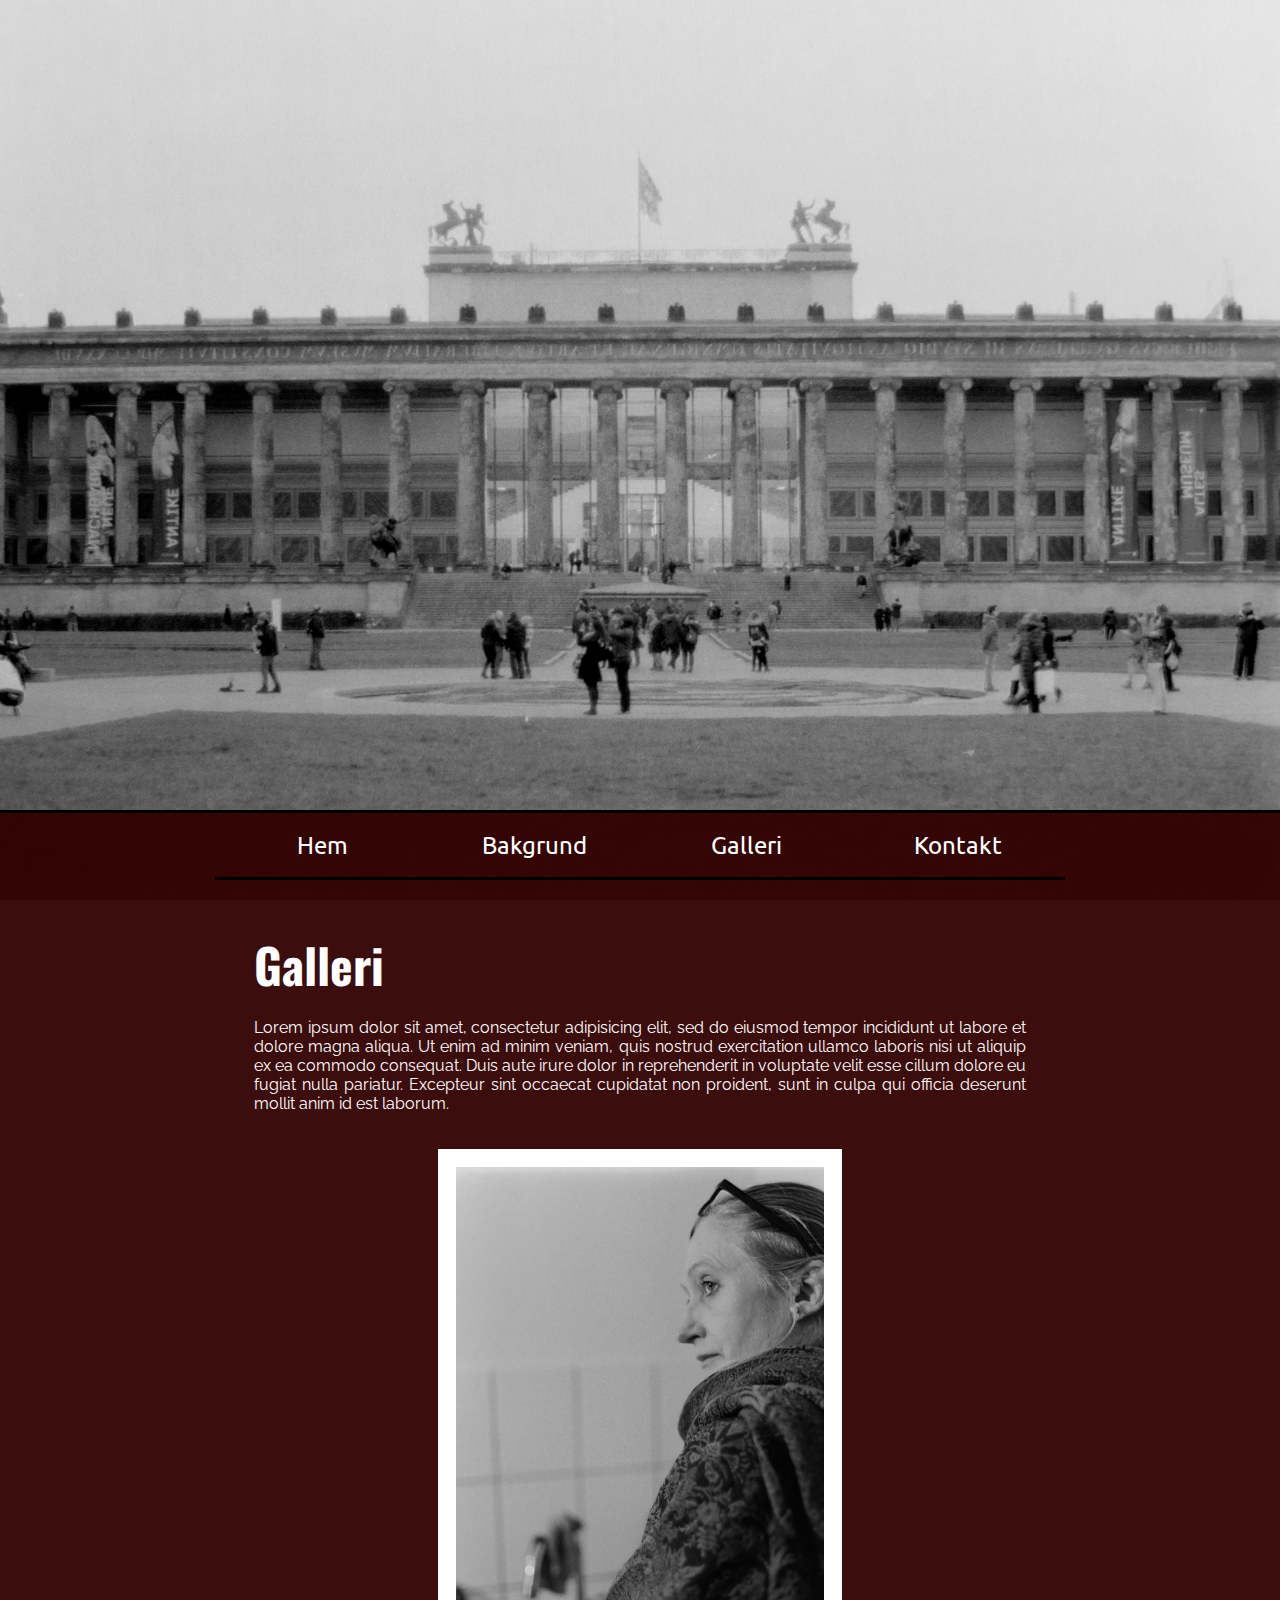
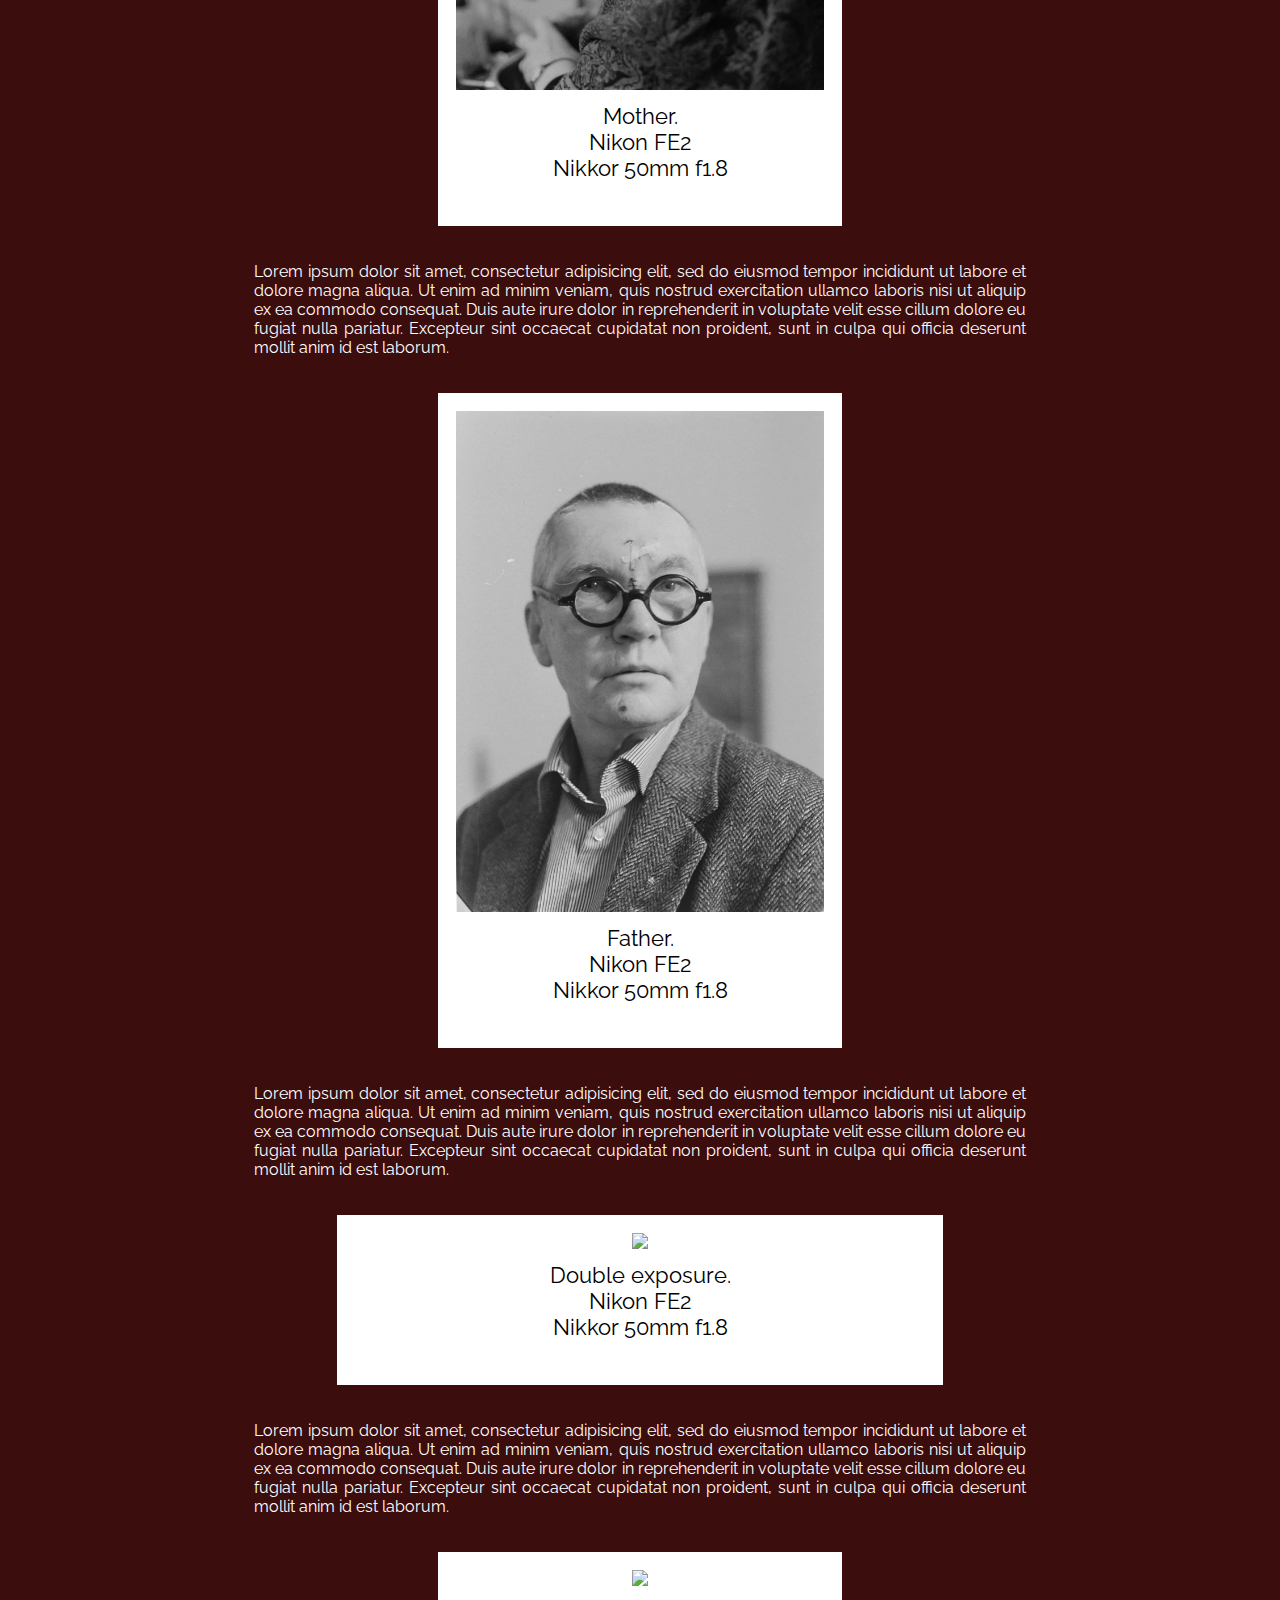
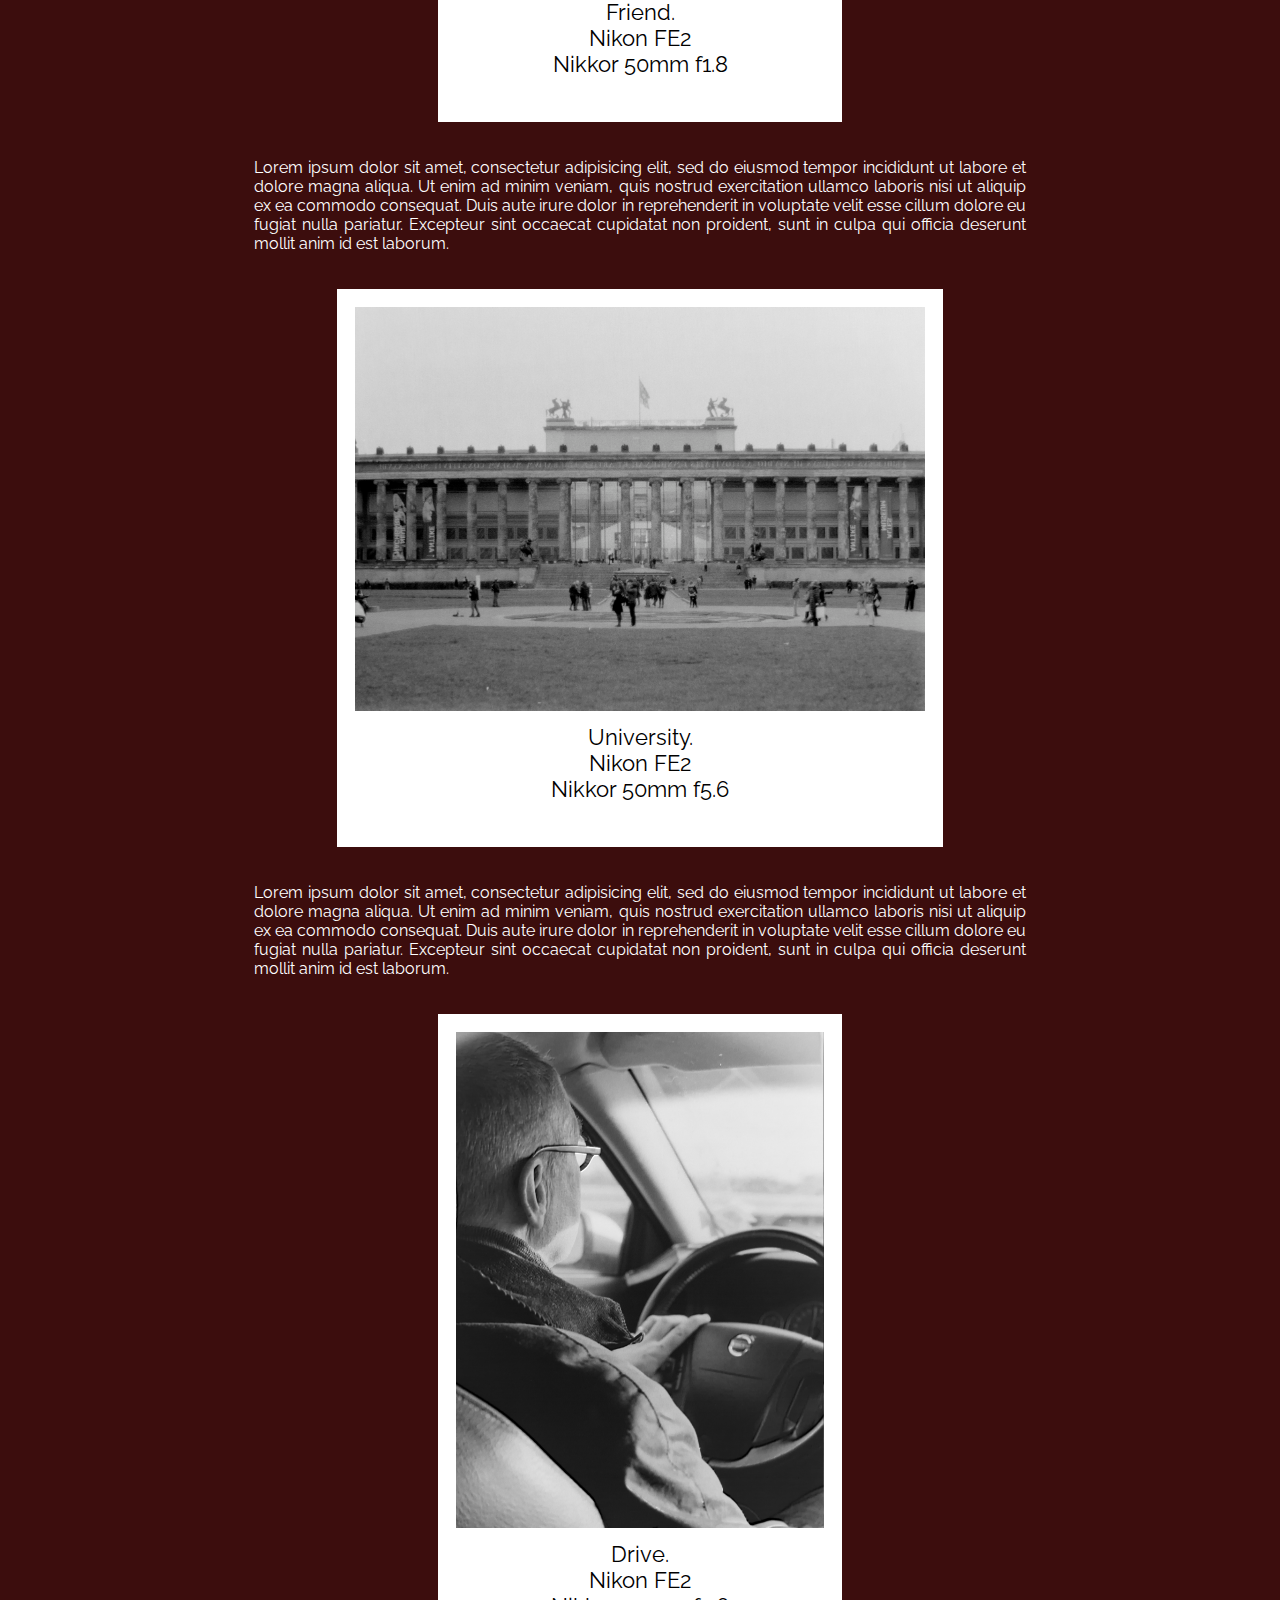
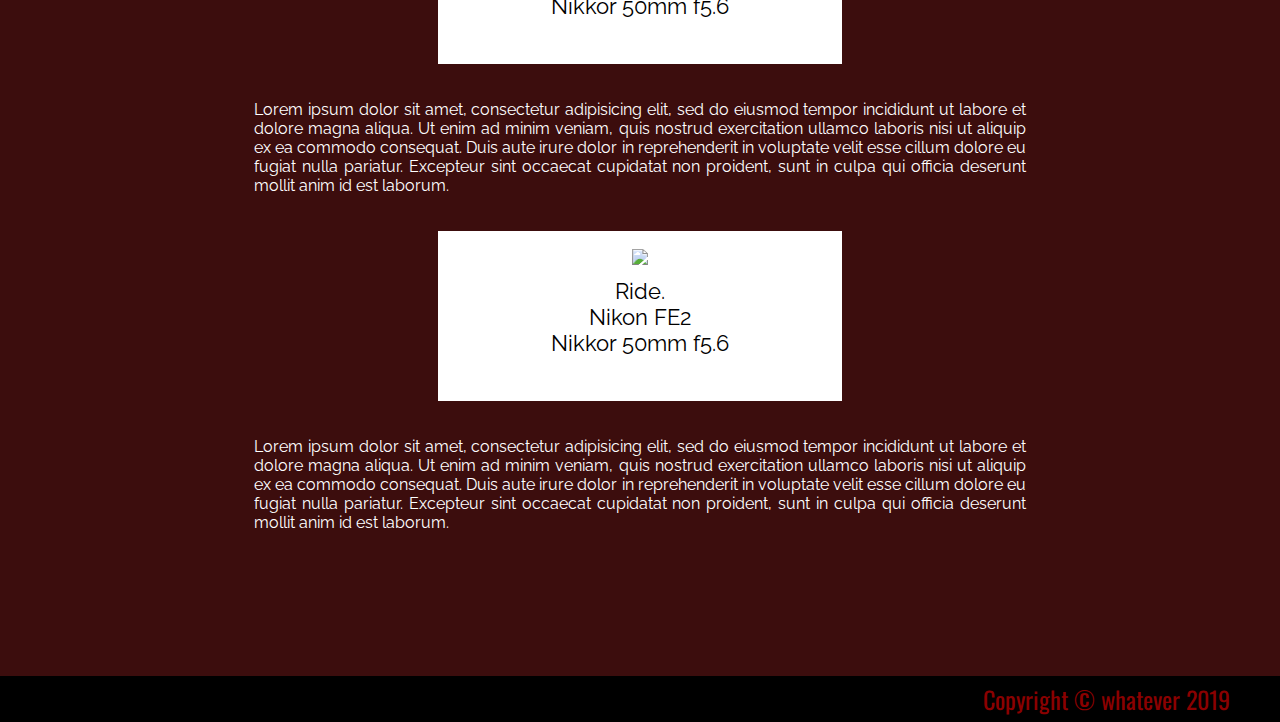
==== index.html @ 83a8683e "Add files via upload" ====
<!DOCTYPE html>
<html>
<head>
	<title>Gallery</title>
	<meta http-equiv="Content-Type" content="text/html; charset=UTF-8" />
	<link rel="stylesheet" type="text/css" href="style.css">
	<link rel="stylesheet" href="https://fonts.googleapis.com/css?family=Oswald|VT323|Raleway|Ubuntu">
</head>
<body>

	<div class="header">
		</div>
	</div> 
	<div class="containercontainer">
	<div class="container">

		<div class="categories">
			<table>
			<tr>
				<th><a href=""><button class="button button1">Hem</button></a></th>
				<th><a href="bakgrund/"><button class="button button1">Bakgrund</button></a></th>
				<th><a href="galleri/"><button class="button button1">Galleri</button></a></th>
				<th><a href="kontakt/"><button class="button button1">Kontakt</button></a></th>
  			</tr>
			</table>
		</div class="categories">


		<div class="articlepreview">


		<h1>Galleri</h1>



		<p>Lorem ipsum dolor sit amet, consectetur adipisicing elit, sed do eiusmod
		tempor incididunt ut labore et dolore magna aliqua. Ut enim ad minim veniam,
		quis nostrud exercitation ullamco laboris nisi ut aliquip ex ea commodo
		consequat. Duis aute irure dolor in reprehenderit in voluptate velit esse
		cillum dolore eu fugiat nulla pariatur. Excepteur sint occaecat cupidatat non
		proident, sunt in culpa qui officia deserunt mollit anim id est laborum.</p>

		<div class="galleryimg portrait">

			<img src="bilder/mamma.jpg">
			<p>Mother.<br>Nikon FE2<br> Nikkor 50mm f1.8</p>
			
		</div class="galleryimg portrait">		

		
		<p>Lorem ipsum dolor sit amet, consectetur adipisicing elit, sed do eiusmod
		tempor incididunt ut labore et dolore magna aliqua. Ut enim ad minim veniam,
		quis nostrud exercitation ullamco laboris nisi ut aliquip ex ea commodo
		consequat. Duis aute irure dolor in reprehenderit in voluptate velit esse
		cillum dolore eu fugiat nulla pariatur. Excepteur sint occaecat cupidatat non
		proident, sunt in culpa qui officia deserunt mollit anim id est laborum.</p>
		
		<div class="galleryimg portrait">

			<img src="bilder/pappa.jpg">
			<p>Father.<br>Nikon FE2<br> Nikkor 50mm f1.8</p>
			
		</div class="galleryimg portrait">	

		<p>Lorem ipsum dolor sit amet, consectetur adipisicing elit, sed do eiusmod
		tempor incididunt ut labore et dolore magna aliqua. Ut enim ad minim veniam,
		quis nostrud exercitation ullamco laboris nisi ut aliquip ex ea commodo
		consequat. Duis aute irure dolor in reprehenderit in voluptate velit esse
		cillum dolore eu fugiat nulla pariatur. Excepteur sint occaecat cupidatat non
		proident, sunt in culpa qui officia deserunt mollit anim id est laborum.</p>

		<div class="galleryimg landscape">

			<img src="bilder/robbert.jpg">
			<p>Double exposure. <br>Nikon FE2<br> Nikkor 50mm f1.8</p>
			
		</div class="galleryimg landscape">	

		<p>Lorem ipsum dolor sit amet, consectetur adipisicing elit, sed do eiusmod
		tempor incididunt ut labore et dolore magna aliqua. Ut enim ad minim veniam,
		quis nostrud exercitation ullamco laboris nisi ut aliquip ex ea commodo
		consequat. Duis aute irure dolor in reprehenderit in voluptate velit esse
		cillum dolore eu fugiat nulla pariatur. Excepteur sint occaecat cupidatat non
		proident, sunt in culpa qui officia deserunt mollit anim id est laborum.</p>

		<div class="galleryimg portrait">

			<img src="bilder/robert2.jpg">
			<p>Friend. <br>Nikon FE2<br> Nikkor 50mm f1.8</p>
			
		</div class="galleryimg portrait">	

		<p>Lorem ipsum dolor sit amet, consectetur adipisicing elit, sed do eiusmod
		tempor incididunt ut labore et dolore magna aliqua. Ut enim ad minim veniam,
		quis nostrud exercitation ullamco laboris nisi ut aliquip ex ea commodo
		consequat. Duis aute irure dolor in reprehenderit in voluptate velit esse
		cillum dolore eu fugiat nulla pariatur. Excepteur sint occaecat cupidatat non
		proident, sunt in culpa qui officia deserunt mollit anim id est laborum.</p>

		<div class="galleryimg landscape">

			<img src="bilder/Uni.jpg">
			<p>University. <br>Nikon FE2<br> Nikkor 50mm f5.6</p>
			
		</div class="galleryimg landscape">	

		<p>Lorem ipsum dolor sit amet, consectetur adipisicing elit, sed do eiusmod
		tempor incididunt ut labore et dolore magna aliqua. Ut enim ad minim veniam,
		quis nostrud exercitation ullamco laboris nisi ut aliquip ex ea commodo
		consequat. Duis aute irure dolor in reprehenderit in voluptate velit esse
		cillum dolore eu fugiat nulla pariatur. Excepteur sint occaecat cupidatat non
		proident, sunt in culpa qui officia deserunt mollit anim id est laborum.</p>

		<div class="galleryimg portrait">

			<img src="bilder/pappakör.jpg">
			<p>Drive. <br>Nikon FE2<br> Nikkor 50mm f5.6</p>
			
		</div class="galleryimg portrait">	

		<p>Lorem ipsum dolor sit amet, consectetur adipisicing elit, sed do eiusmod
		tempor incididunt ut labore et dolore magna aliqua. Ut enim ad minim veniam,
		quis nostrud exercitation ullamco laboris nisi ut aliquip ex ea commodo
		consequat. Duis aute irure dolor in reprehenderit in voluptate velit esse
		cillum dolore eu fugiat nulla pariatur. Excepteur sint occaecat cupidatat non
		proident, sunt in culpa qui officia deserunt mollit anim id est laborum.</p>

		<div class="galleryimg portrait">

			<img src="bilder/parisehjul.jpg">
			<p>Ride. <br>Nikon FE2<br> Nikkor 50mm f5.6</p>
			
		</div class="galleryimg portrait">	

		<p>Lorem ipsum dolor sit amet, consectetur adipisicing elit, sed do eiusmod
		tempor incididunt ut labore et dolore magna aliqua. Ut enim ad minim veniam,
		quis nostrud exercitation ullamco laboris nisi ut aliquip ex ea commodo
		consequat. Duis aute irure dolor in reprehenderit in voluptate velit esse
		cillum dolore eu fugiat nulla pariatur. Excepteur sint occaecat cupidatat non
		proident, sunt in culpa qui officia deserunt mollit anim id est laborum.</p>



		</div class="articlepreview"> 




	</div class="container">
	</div class="containercontainer">
	<div class="footer"><p>Copyright &copy; whatever 2019</p></div>


</body>
</html>
---- style.css ----
*{
	margin:0;
	padding:0;
	overflow-x:hidden;
}

body{
	background:url(bilder/Uni.jpg);
	background-size: cover;
	background-attachment: fixed;
	background-position: center;
}

.header{
	min-width:850px;
	max-width:55vw;
	margin:85vh auto 0vh auto;
	padding:3vh 10vh 2vh 10vh;
	box-sizing: border-box;
	background-color:rgba(255, 255, 255, 0);
}

.headerimage img{
	width:100%;
	height:100%;
	object-fit: contain;
}

.headerimage img:active{
    opacity:0;
    transition-duration:0.2s;
}

.categories{
	width:100%;
	display:inline-block;
	margin-bottom:1vh;
	border-top:0vh solid black;
	border-bottom:0.4vh solid black;
}

.categories table{
	margin:0vh auto;
	width:100%;
	height:100%;
}

.categories th{
	width:25%;
	padding:0;
	height:100%;
}

.button {
  background-color: black;
  border: none;
  color: black;
  text-align: center;
  margin:0 auto;
  padding:0;
  text-decoration: none;
  display: inline-block;
  box-sizing: border-box;
  font-size: 1.5em;
  font-family:Ubuntu;

  -webkit-transition-duration: 0.08s; /* Safari */
  transition-duration: 0.08s;
  cursor: pointer;

}


.button1 {        /* KVADRATISKA LÃƒâ€žNKAR */
  background-color:rgba(100, 0, 0, 0.0);
  color: white;
  width:100%;
  height:2.5em;
  box-sizing: border-box;
}

.button1:hover {
  background-color:rgba(100, 0, 0, 0.5);
  color: white;
  width:100%;
  height:;
  box-sizing: border-box;
}

.button1:active {
  background-color:rgba(75, 0, 0, 0.5);
  color: white;
  width:100%;
  height:;
  box-sizing: border-box;
}

.containercontainer{
	width:100vw;
	min-height:150vh;
	margin:0;
	background-color:rgba(50, 0, 0, 0.95);
	border-top:0.4vh solid black;

}

.container{
	min-width:850px;
	max-width:55vw;
	min-height:150vh;
	margin:0 auto 15vh auto;
	background-color:;

}

.footer{
	width:100vw;
	text-align:right;
	font-family:Oswald;
	background-color: black;
	color:darkred;
	min-height:5vh;
	padding:5px 50px;
	box-sizing: border-box;
	font-size:1.5em;

}

.articlepreview{
	width:95%;
	margin:3vh auto 0 auto;
	text-align:justify;
}

.articlepreview h1{
	font-family:Oswald;
	padding:1vh 2vh;
	color:white;
	font-size:3em;
}

.articlepreview p{
	font-family:Raleway;
	padding:1vh 2vh;
	font-size:1em;
	color:white;
}

.articleimage{
	width:40%;
	float:right;
	padding:1vh;
	margin:2vh 2vh 2vh 4vh;
	object-fit: contain;
	border:0.2em black solid;
	text-align:center;
	font-size:1em;
	box-sizing: border-box;
}


.articleimage img{
	object-fit: contain;
	width:100%;
}

.articleimage2{
	width:35%;
	float:right;
	padding:1vh;
	margin:2vh 2vh 2vh 4vh;
	object-fit: contain;
	border:0.2em black solid;
	text-align:center;
	font-size:1em;
	box-sizing: border-box;
}


.articleimage2 img{
	object-fit: contain;
	width:100%;
}

.galleryimg{
	padding:2vh 2vh 4vh 2vh;
	margin:3vh auto;
	object-fit: contain;
	/*border:0.2em black solid;*/
	text-align:center;
	font-size:1em;
	box-sizing: border-box;
	background-color:white;

}

.galleryimg p{
	color:black;
	font-size:1.4em;
}

.galleryimg img{
	object-fit: contain;
	width:100%;
}

.portrait{
    width:50%;
}

.landscape {
    width:75%;
}
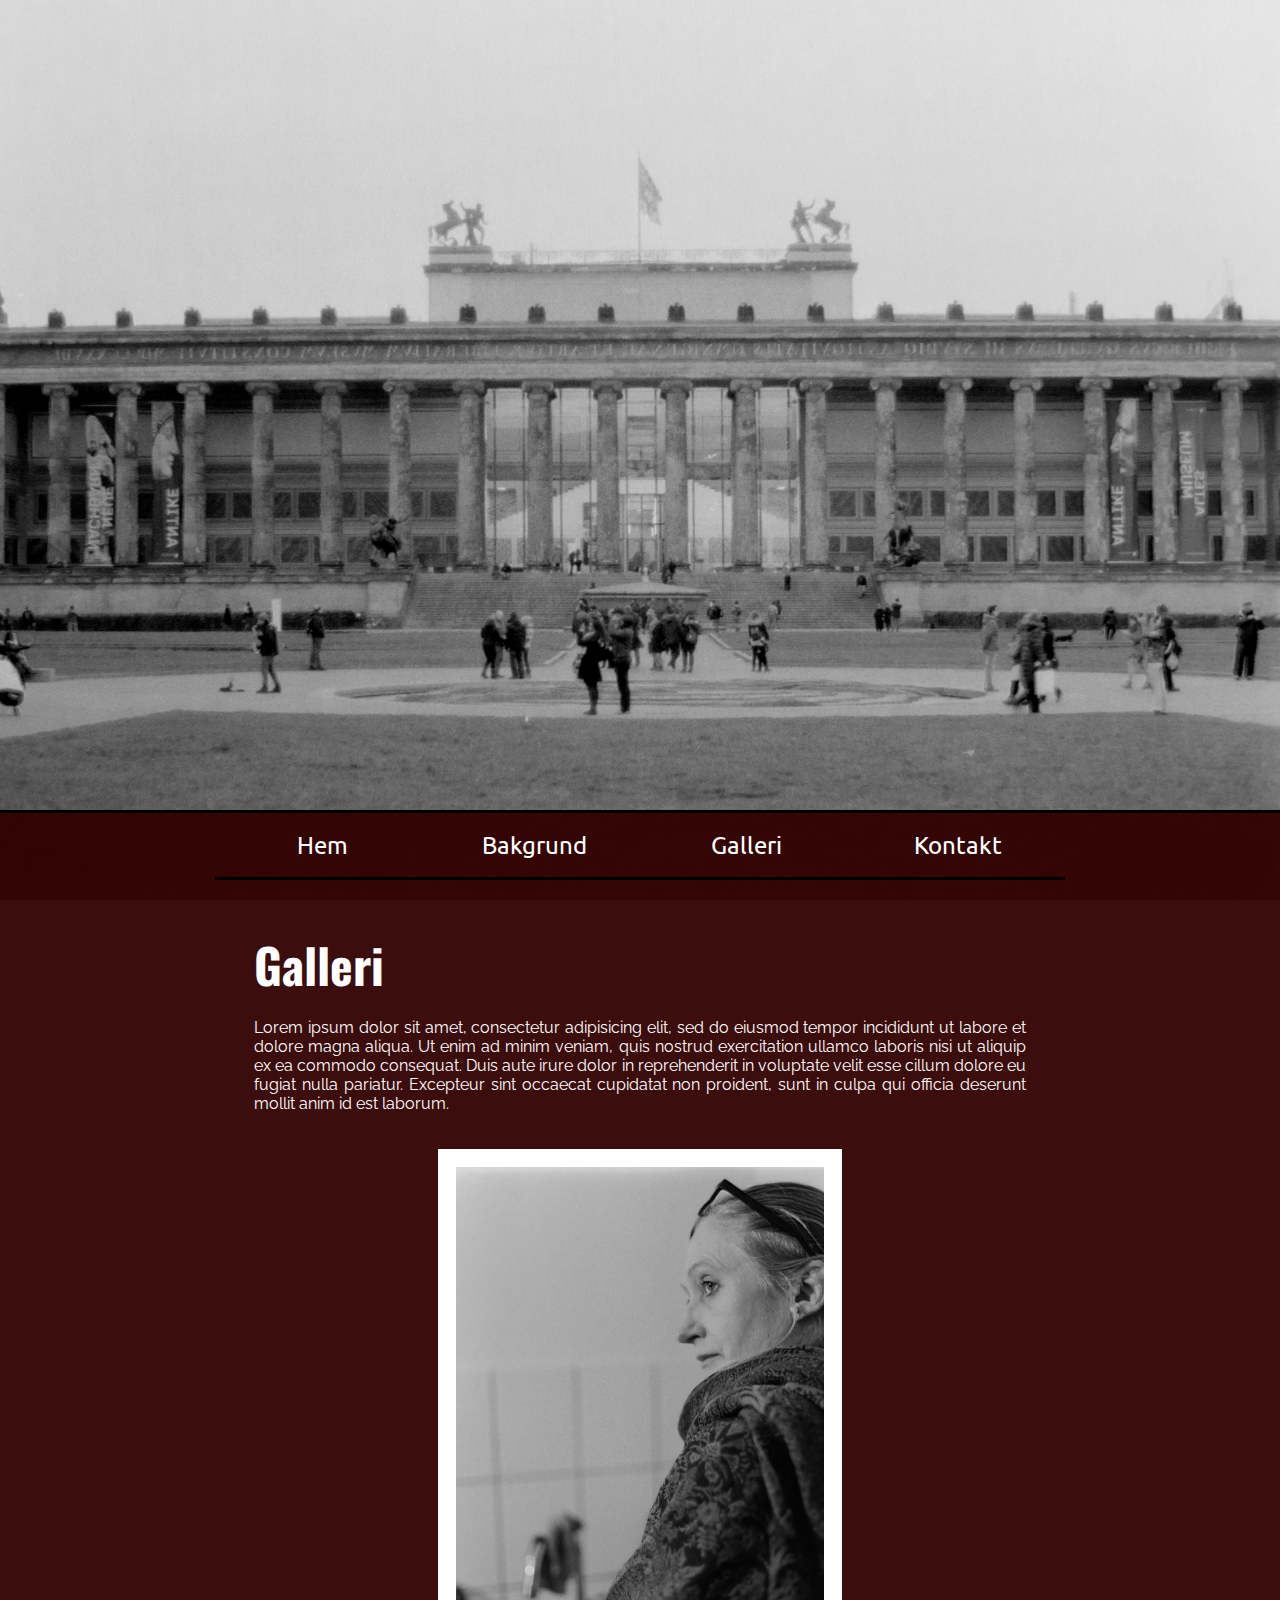
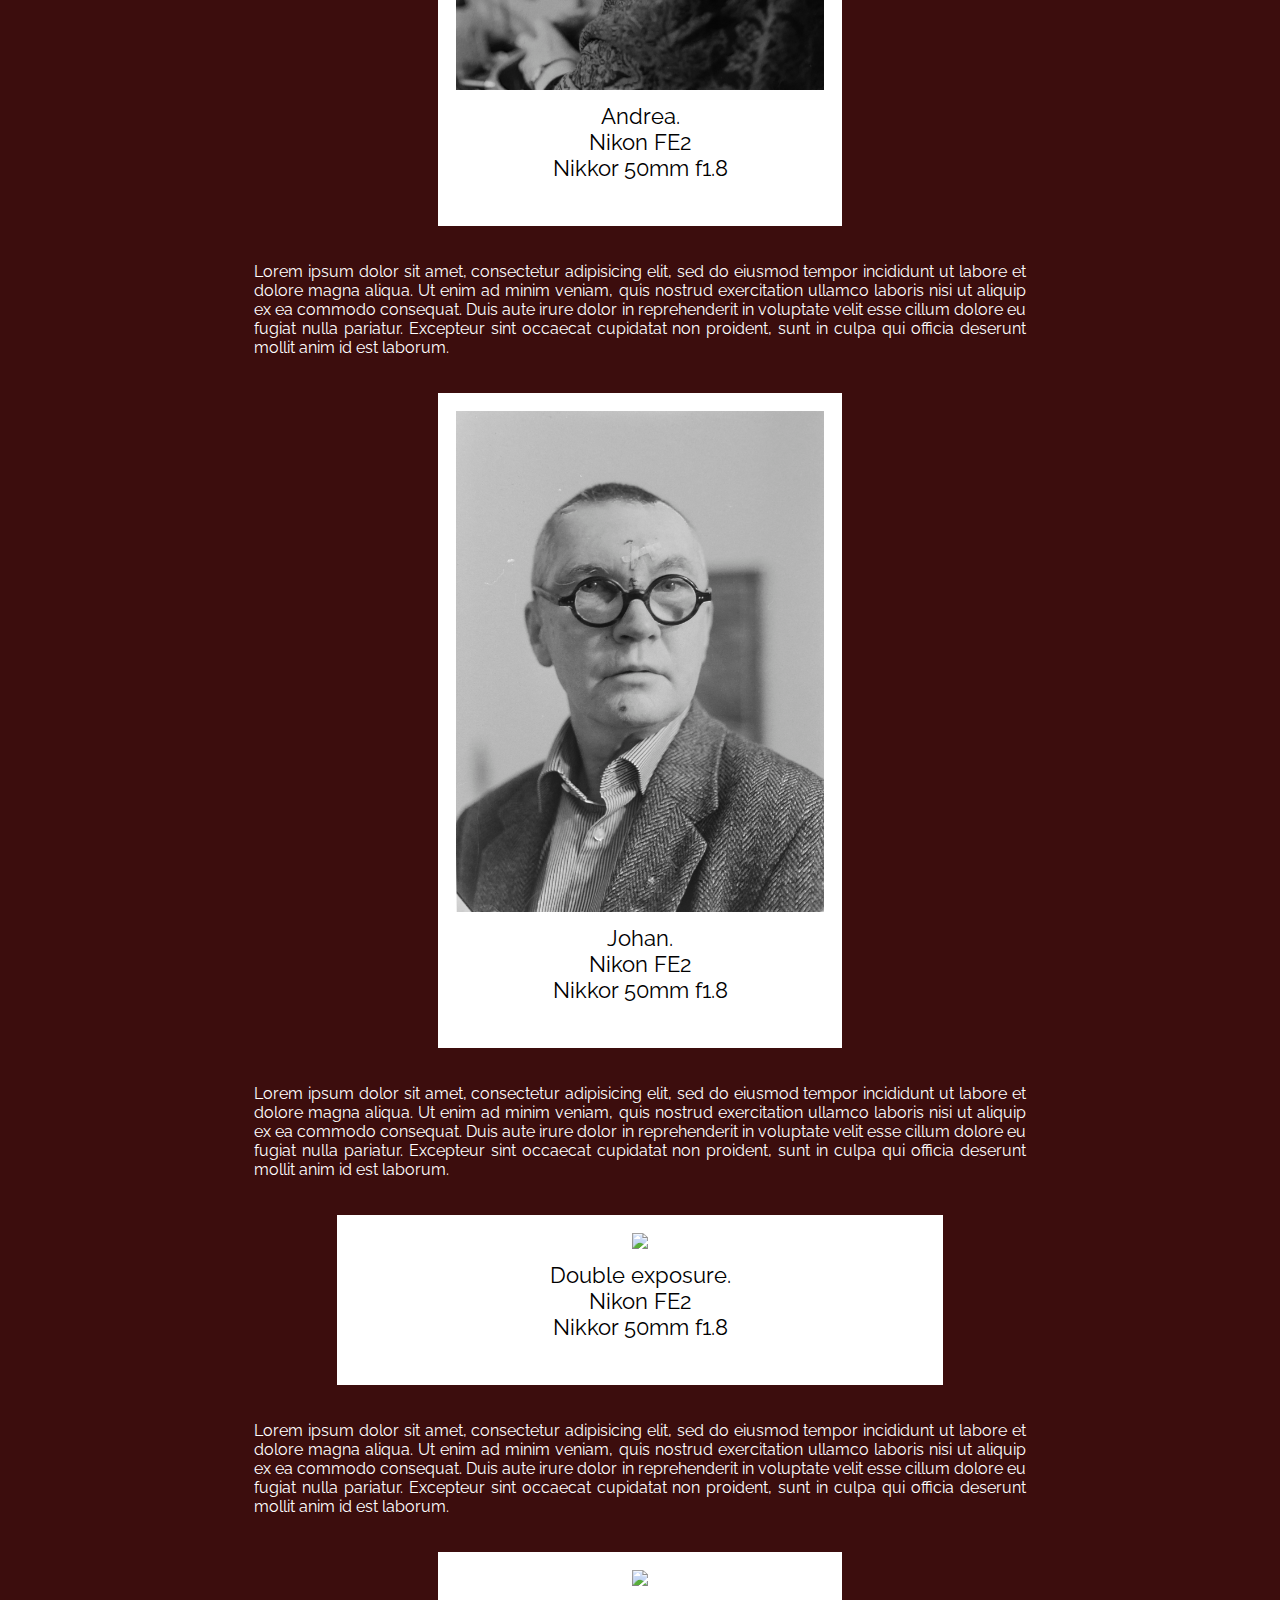
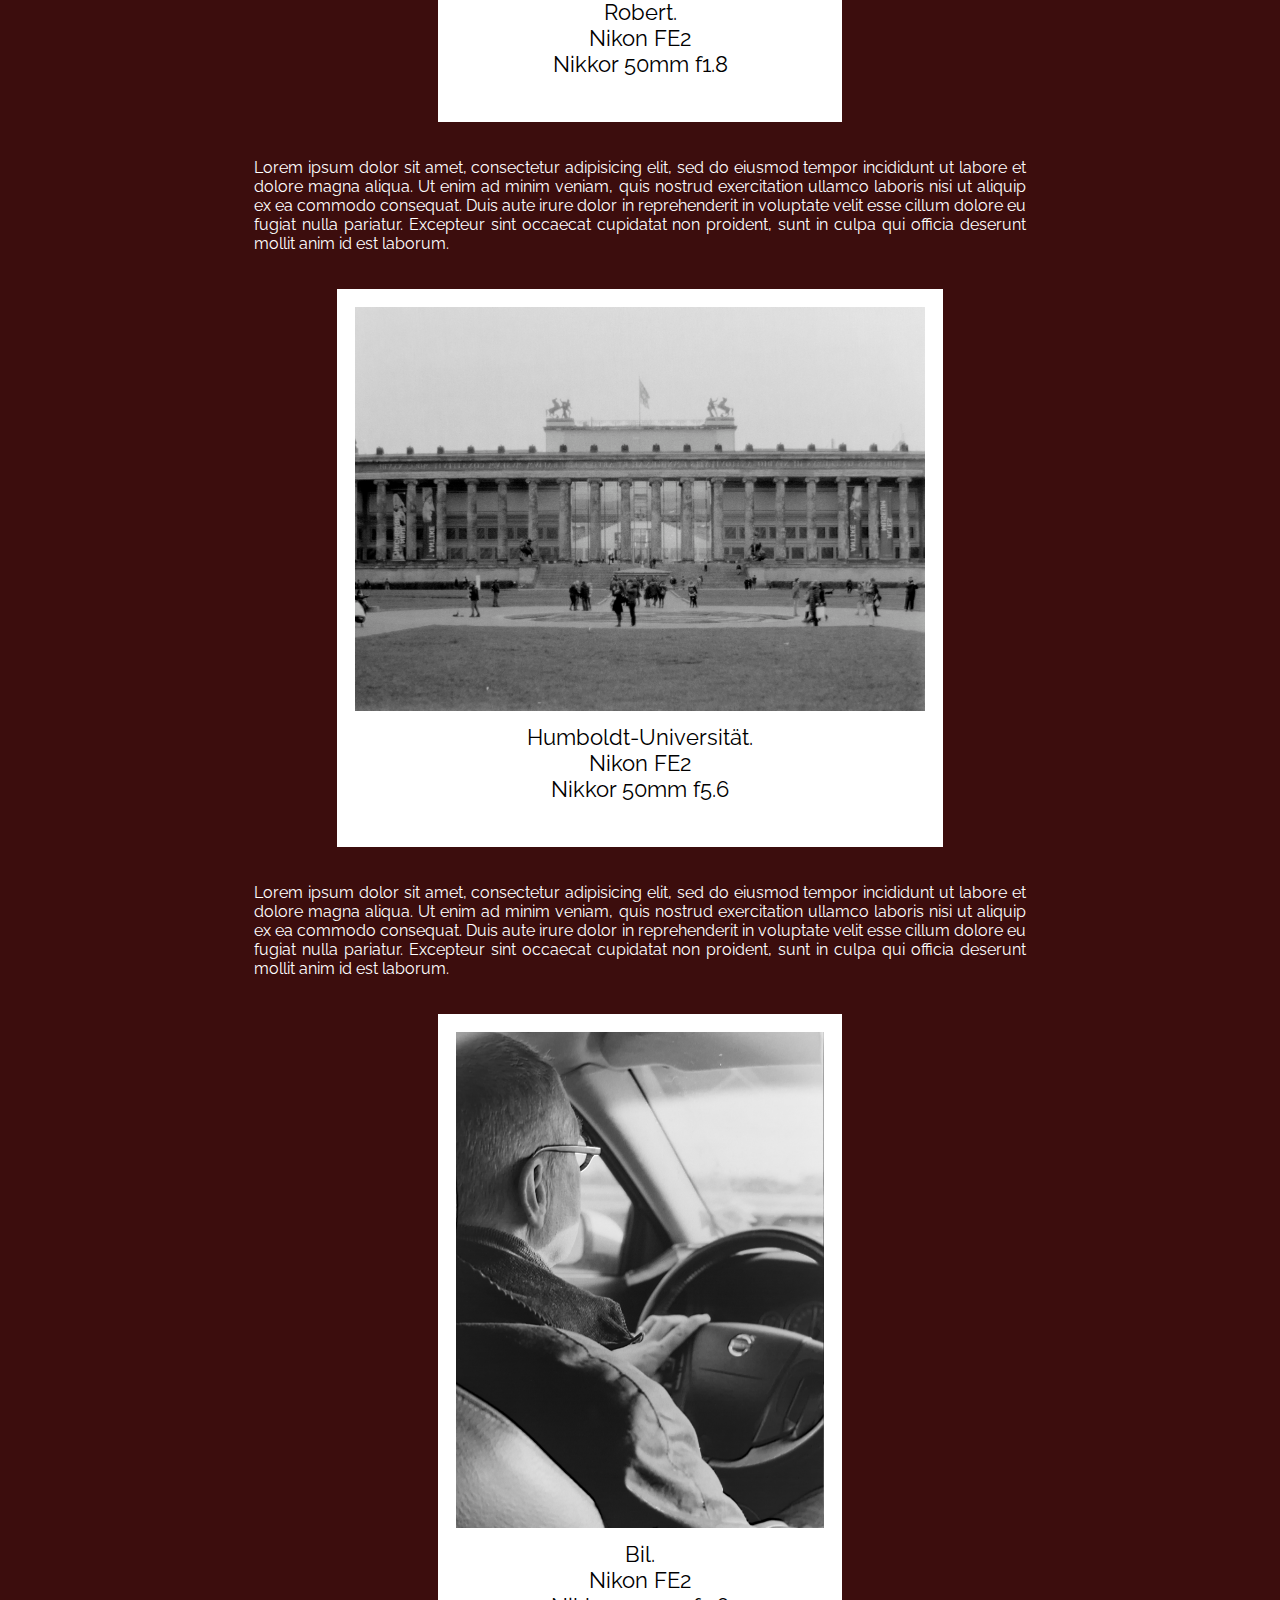
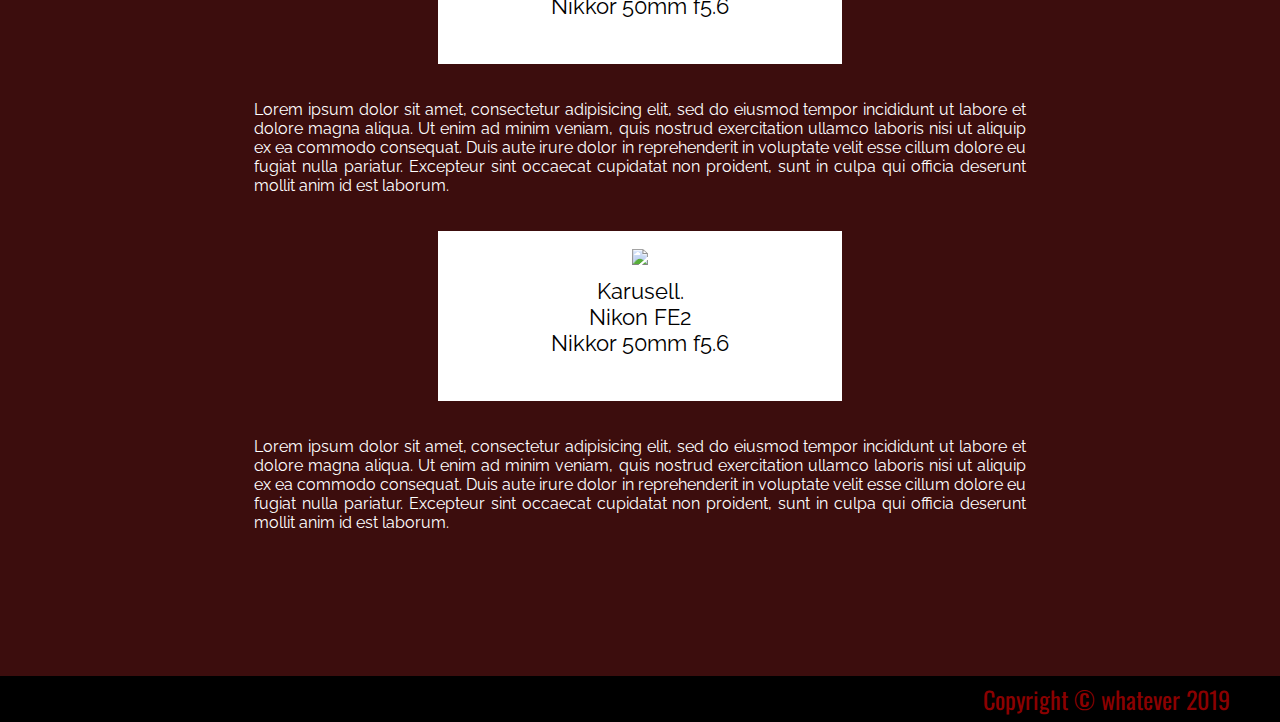
==== commit 504d47ca: "Update index.html" ====
--- a/index.html
+++ b/index.html
@@ -43,7 +43,7 @@
 		<div class="galleryimg portrait">
 
 			<img src="bilder/mamma.jpg">
-			<p>Mother.<br>Nikon FE2<br> Nikkor 50mm f1.8</p>
+			<p>Andrea.<br>Nikon FE2<br> Nikkor 50mm f1.8</p>
 			
 		</div class="galleryimg portrait">		
 
@@ -58,7 +58,7 @@
 		<div class="galleryimg portrait">
 
 			<img src="bilder/pappa.jpg">
-			<p>Father.<br>Nikon FE2<br> Nikkor 50mm f1.8</p>
+			<p>Johan.<br>Nikon FE2<br> Nikkor 50mm f1.8</p>
 			
 		</div class="galleryimg portrait">	
 
@@ -86,7 +86,7 @@
 		<div class="galleryimg portrait">
 
 			<img src="bilder/robert2.jpg">
-			<p>Friend. <br>Nikon FE2<br> Nikkor 50mm f1.8</p>
+			<p>Robert. <br>Nikon FE2<br> Nikkor 50mm f1.8</p>
 			
 		</div class="galleryimg portrait">	
 
@@ -100,7 +100,7 @@
 		<div class="galleryimg landscape">
 
 			<img src="bilder/Uni.jpg">
-			<p>University. <br>Nikon FE2<br> Nikkor 50mm f5.6</p>
+			<p>Humboldt-Universität. <br>Nikon FE2<br> Nikkor 50mm f5.6</p>
 			
 		</div class="galleryimg landscape">	
 
@@ -114,7 +114,7 @@
 		<div class="galleryimg portrait">
 
 			<img src="bilder/pappakör.jpg">
-			<p>Drive. <br>Nikon FE2<br> Nikkor 50mm f5.6</p>
+			<p>Bil. <br>Nikon FE2<br> Nikkor 50mm f5.6</p>
 			
 		</div class="galleryimg portrait">	
 
@@ -128,7 +128,7 @@
 		<div class="galleryimg portrait">
 
 			<img src="bilder/parisehjul.jpg">
-			<p>Ride. <br>Nikon FE2<br> Nikkor 50mm f5.6</p>
+			<p>Karusell. <br>Nikon FE2<br> Nikkor 50mm f5.6</p>
 			
 		</div class="galleryimg portrait">	
 
@@ -152,4 +152,4 @@
 
 
 </body>
-</html>+</html>
--- a/style.css
+++ b/style.css
@@ -210,4 +210,4 @@
 
 .landscape {
     width:75%;
-}+}
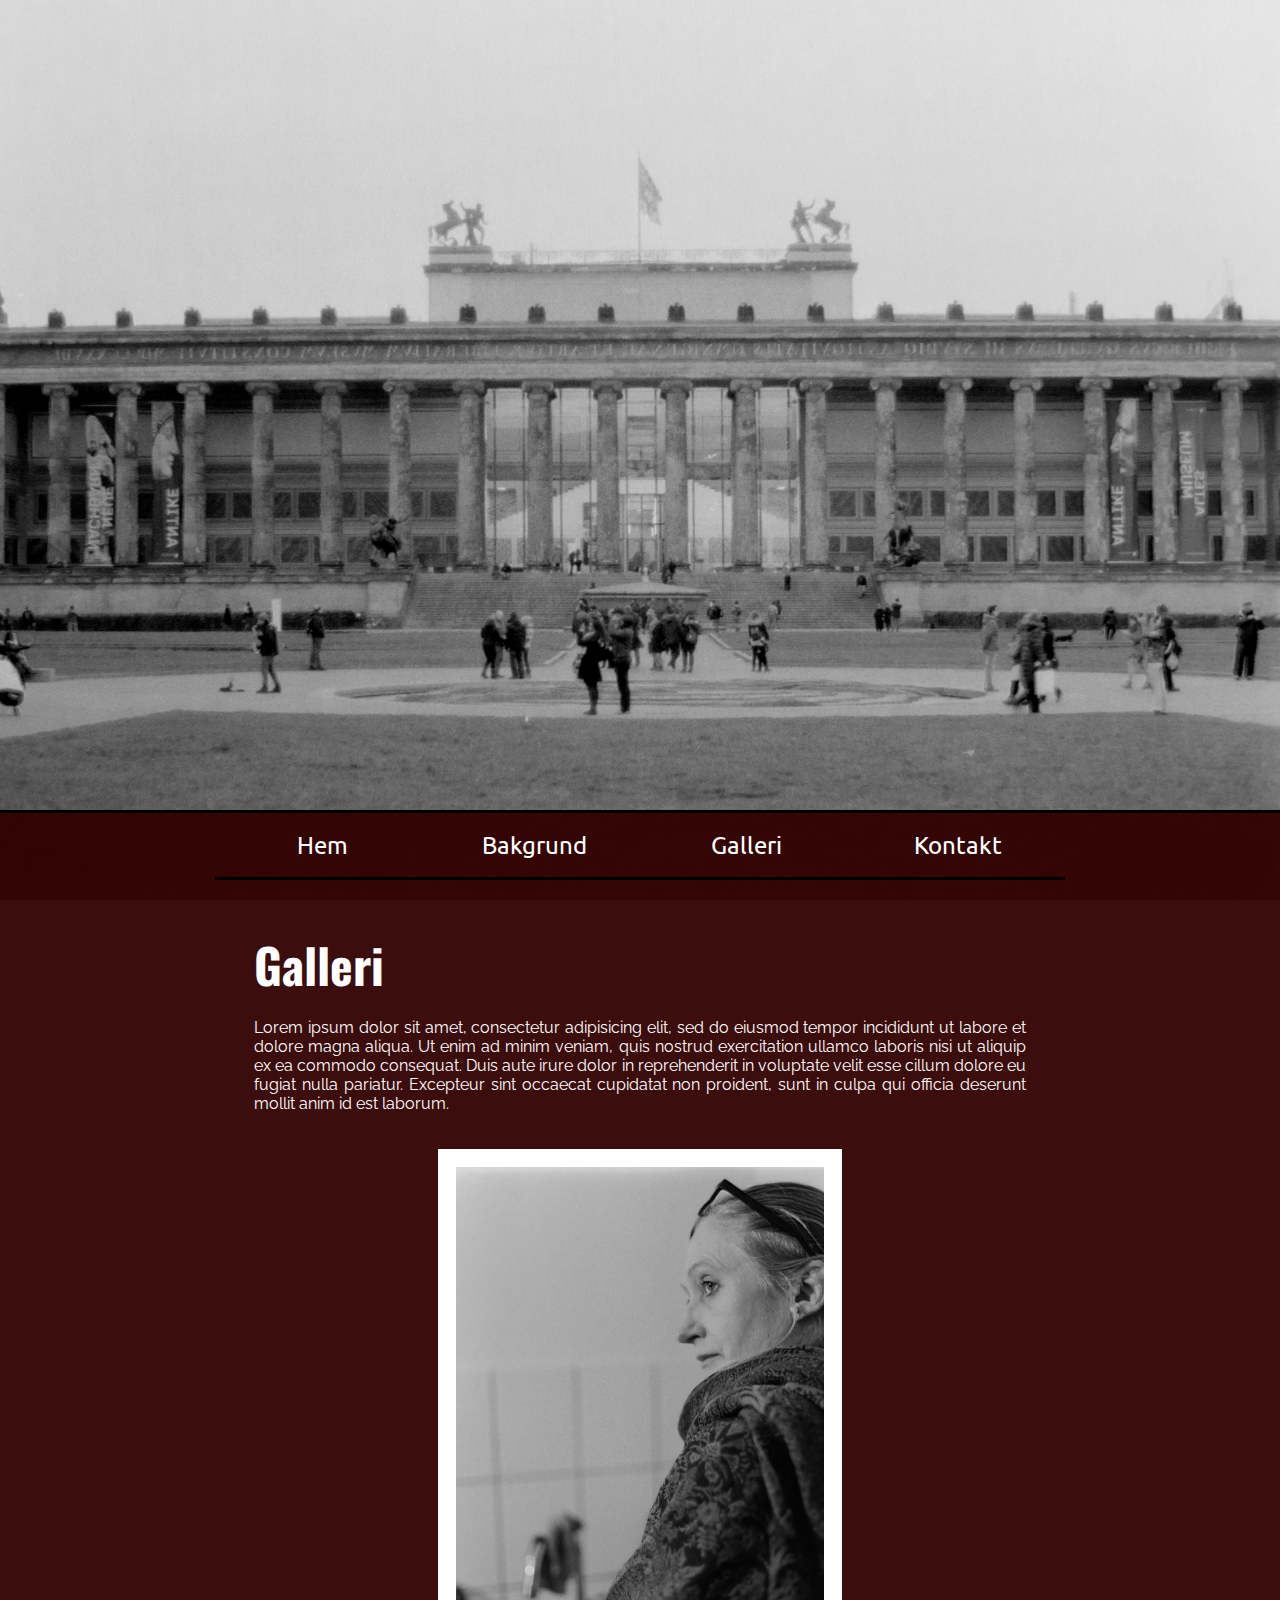
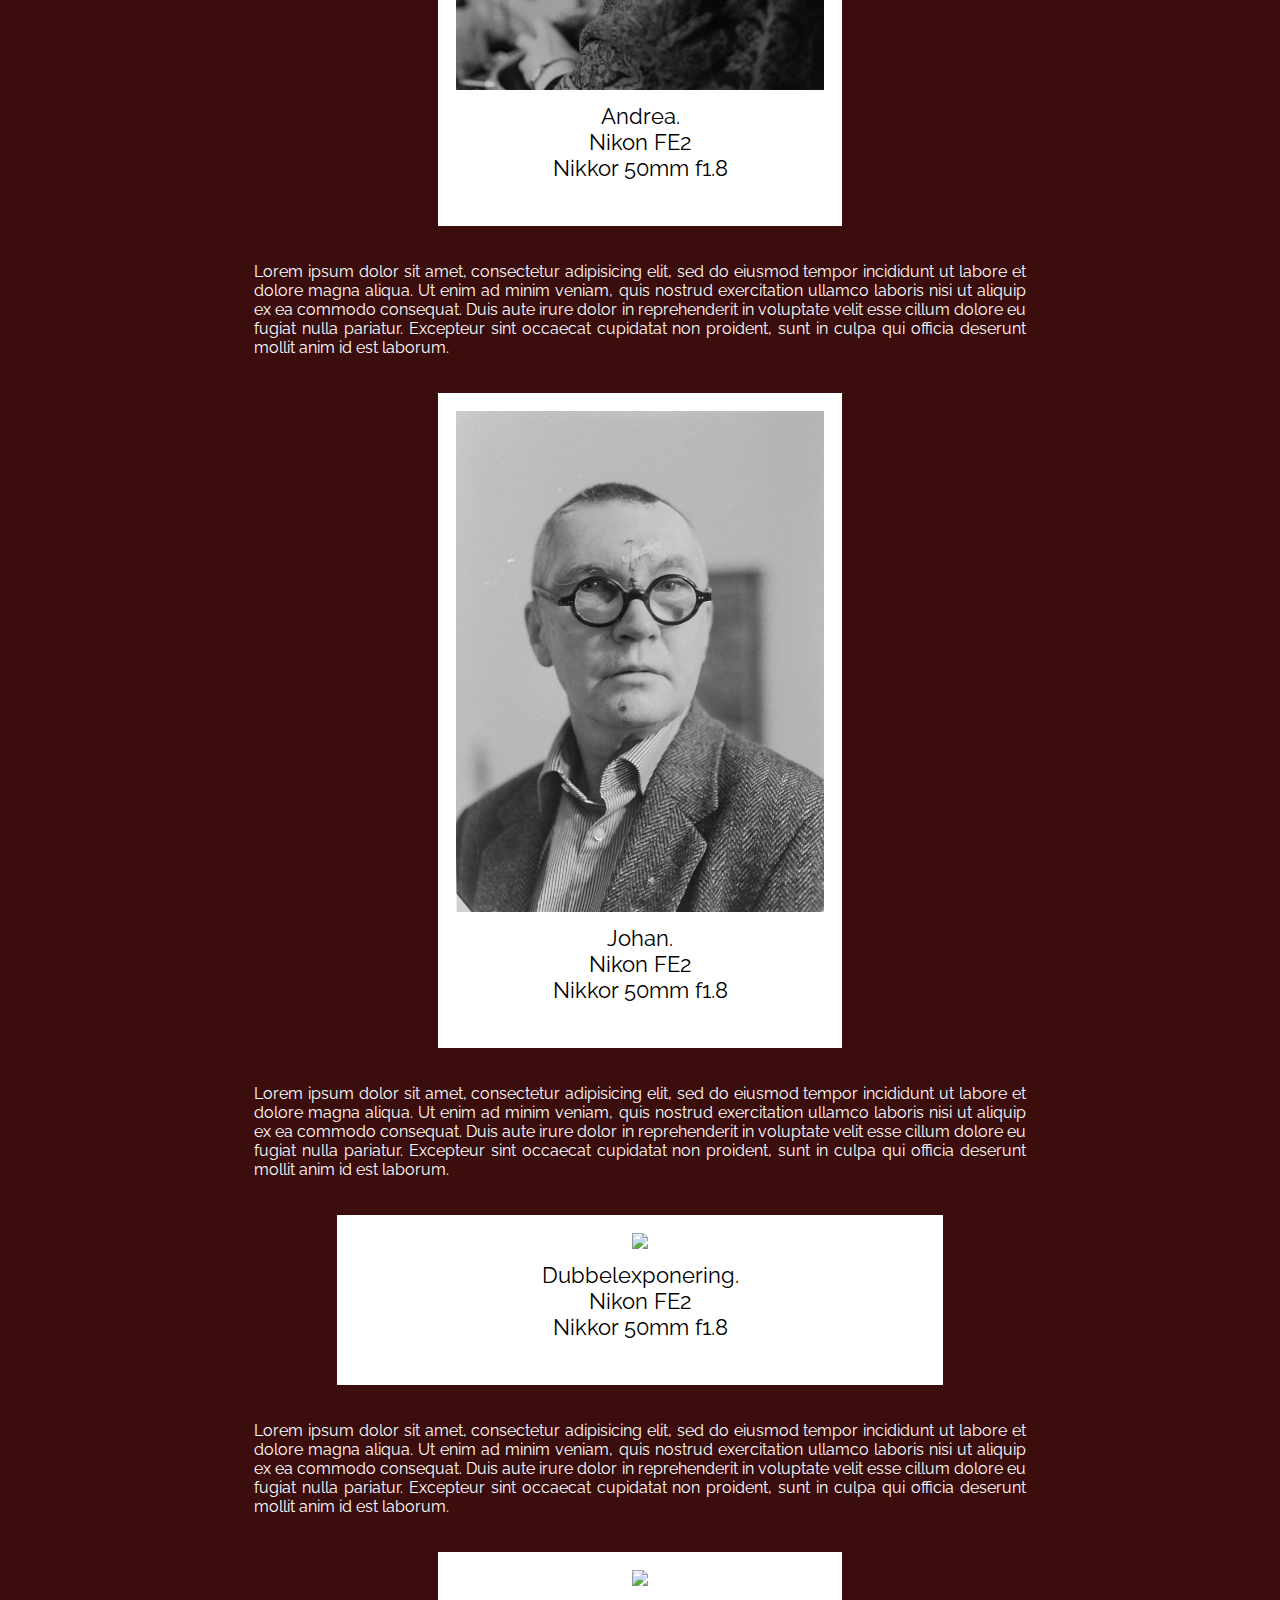
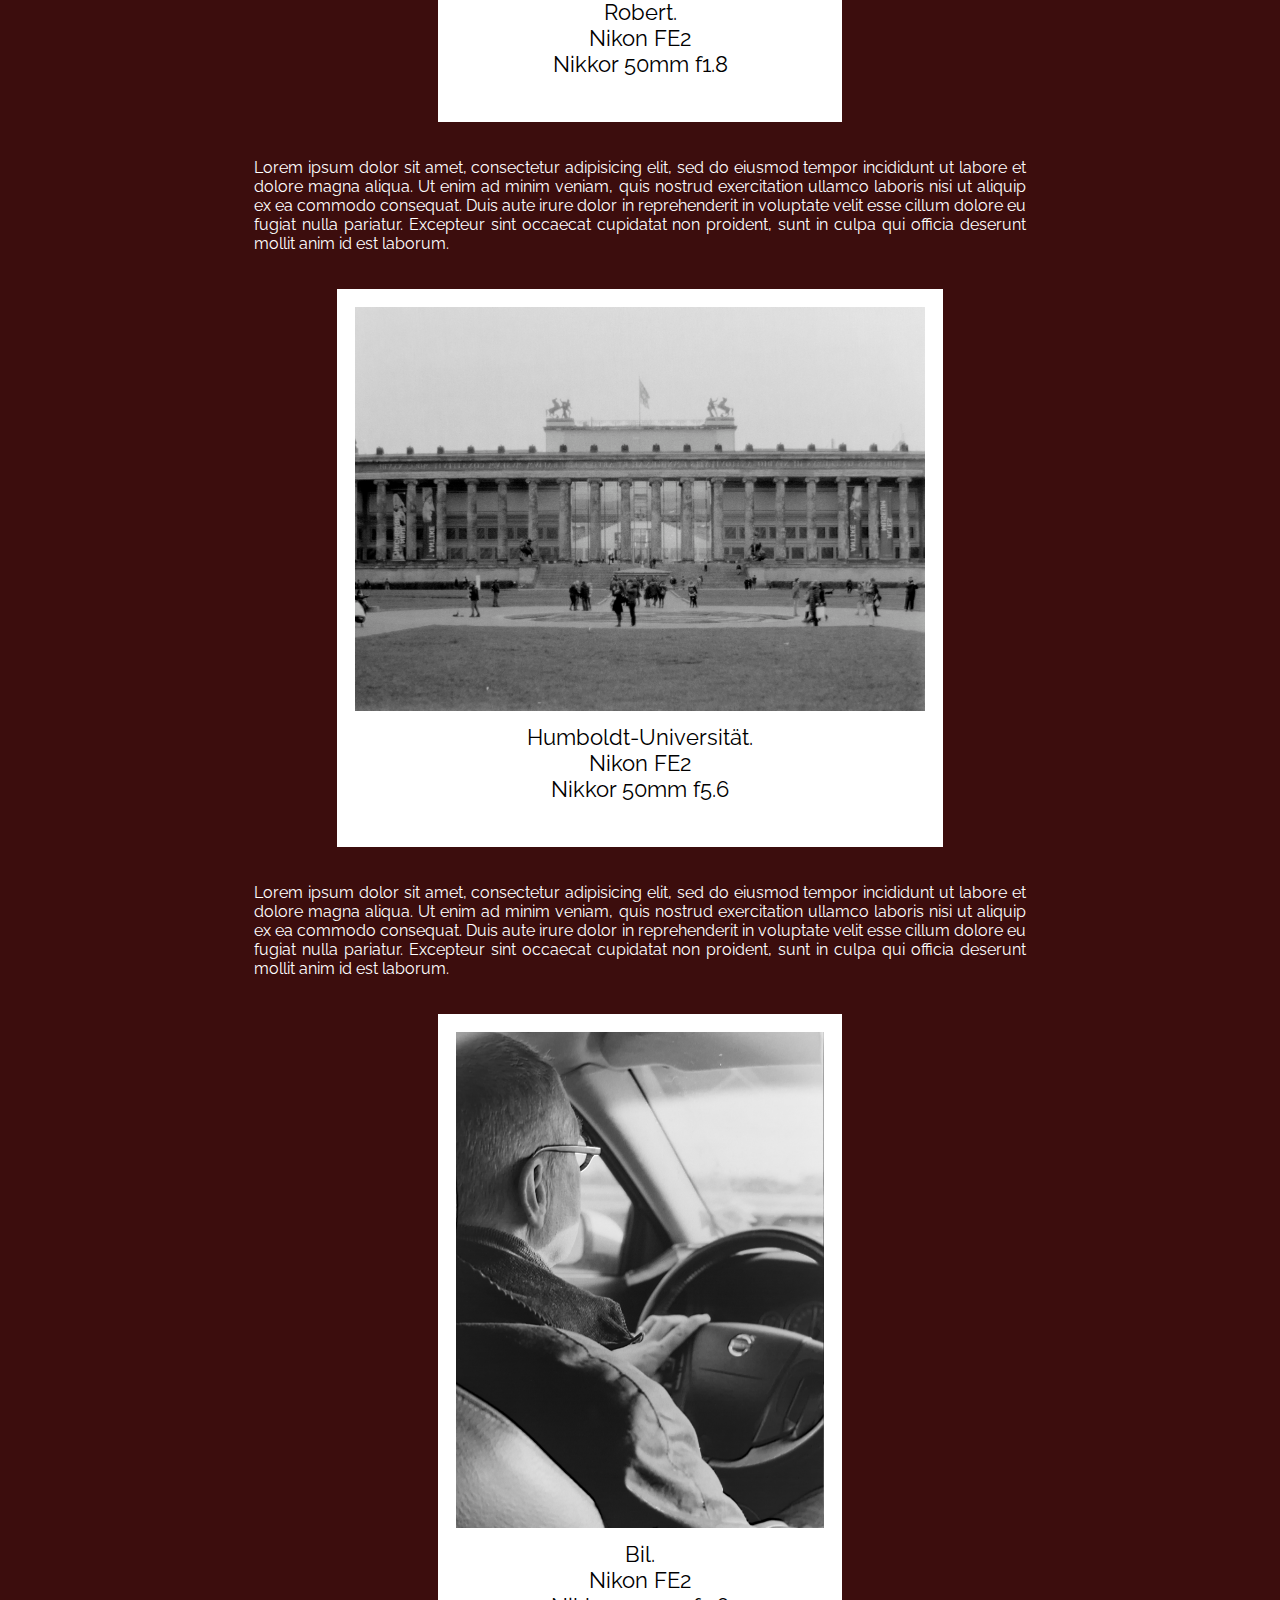
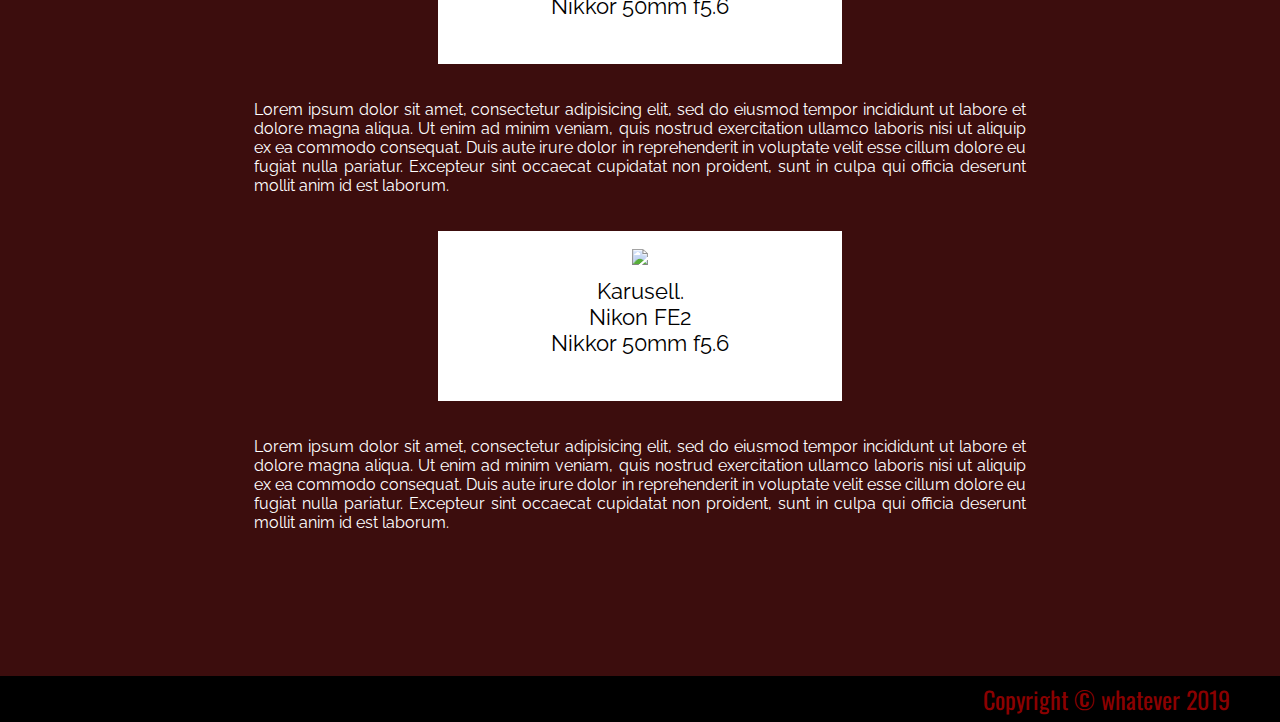
==== commit 2dd0ff3a: "Update index.html" ====
--- a/index.html
+++ b/index.html
@@ -72,7 +72,7 @@
 		<div class="galleryimg landscape">
 
 			<img src="bilder/robbert.jpg">
-			<p>Double exposure. <br>Nikon FE2<br> Nikkor 50mm f1.8</p>
+			<p>Dubbelexponering. <br>Nikon FE2<br> Nikkor 50mm f1.8</p>
 			
 		</div class="galleryimg landscape">	
 
